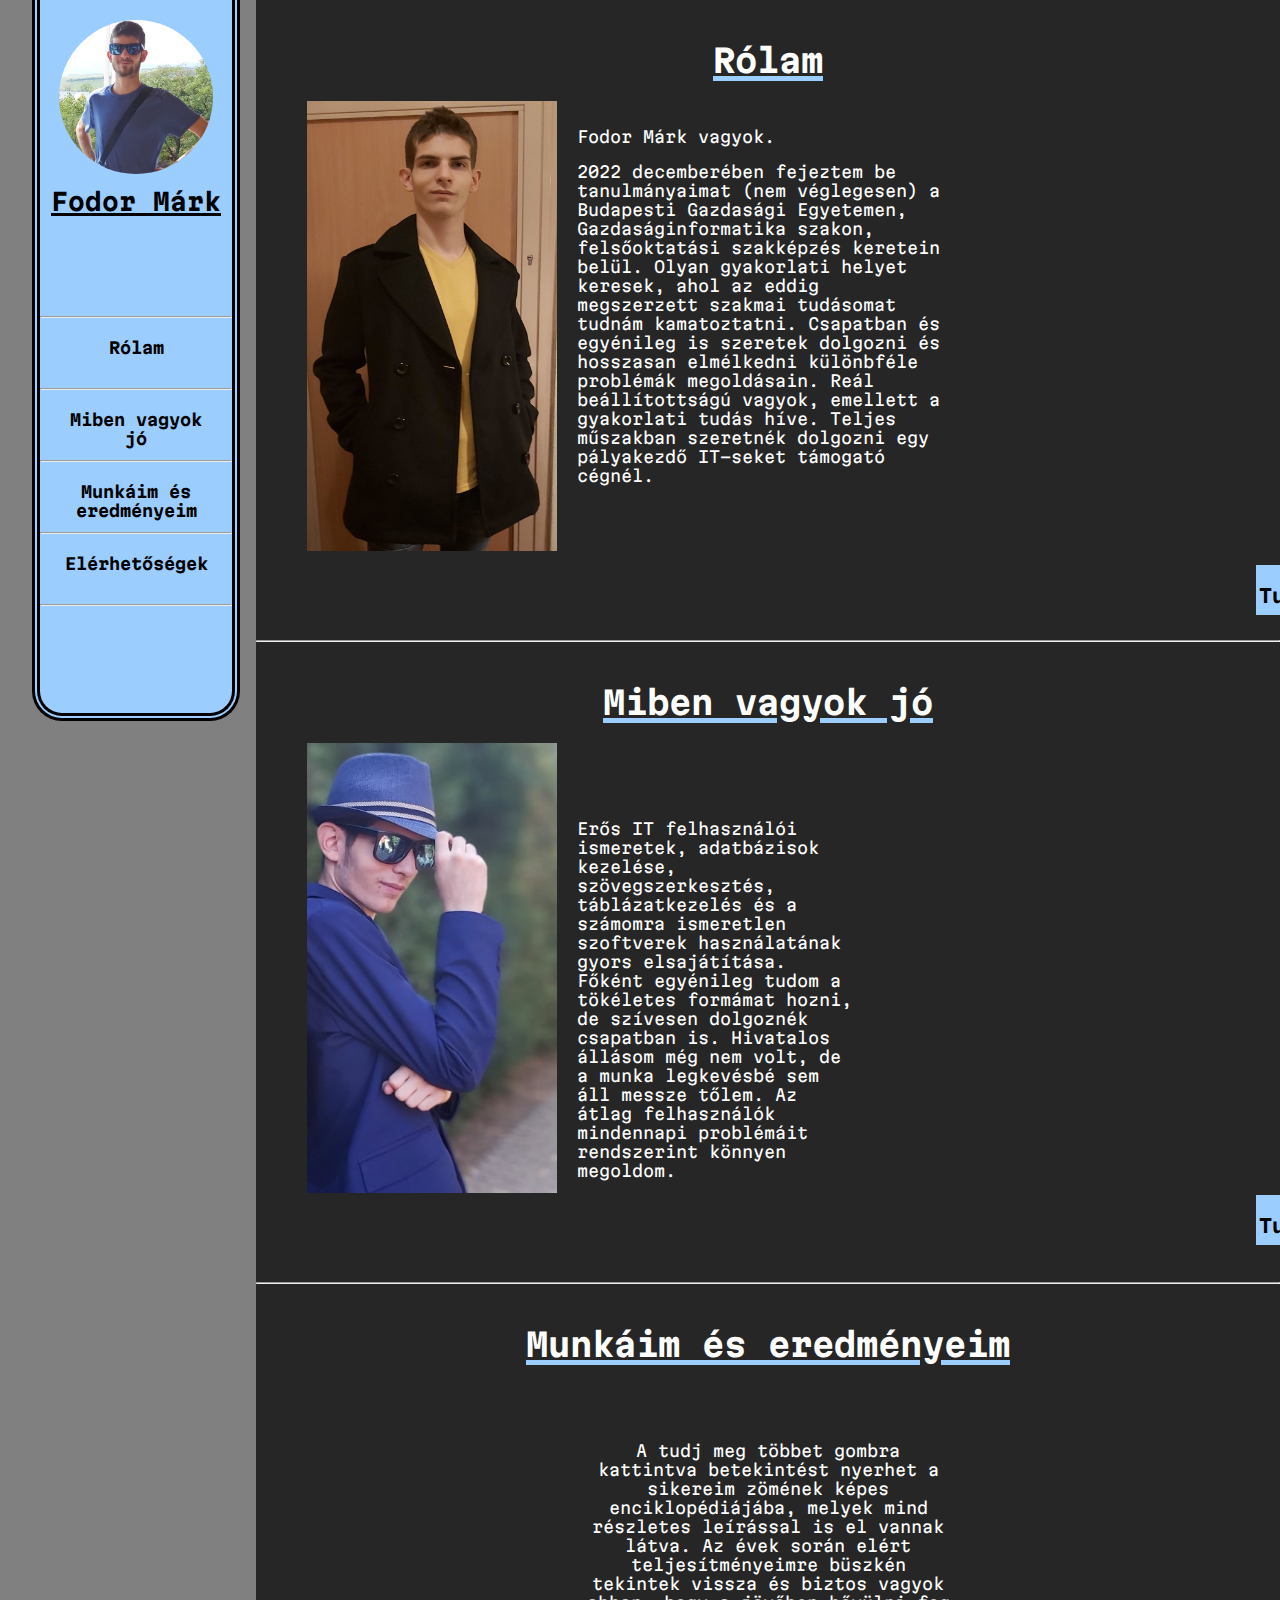
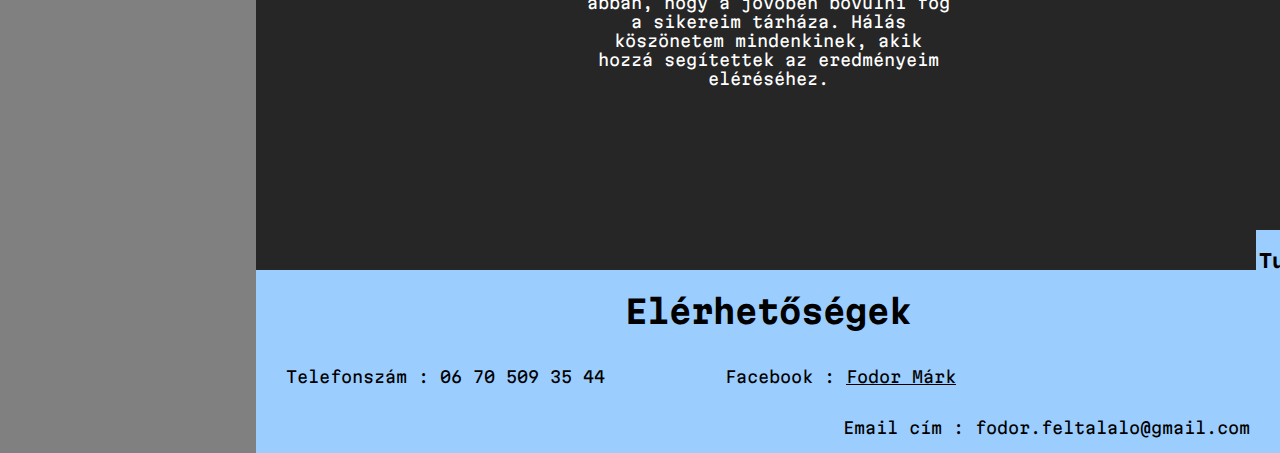
==== index.html @ 09546af9 "Add files via upload" ====
<!DOCTYPE HTML>
<html>

<head>
<meta charset="UTF-8">
<meta name="viewport" content="width=device-width, initial-scale=1.0">

<link rel="stylesheet" href="CSS/style.css">

<title>Fodor Márk portfólió főoldal</title>



<link rel="preconnect" href="https://fonts.googleapis.com">
<link rel="preconnect" href="https://fonts.gstatic.com" crossorigin>
<link href="https://fonts.googleapis.com/css2?family=Martian+Mono:wght@600&display=swap" rel="stylesheet">


</head>




<body>

<div class="oszlop1">
	<img class="profilkep" src="IMAGES/profilkép.jpg" alt="profilkép"></img>
	<h2 class="nev">Fodor Márk</h2>
	
	
	
	
	
	
	
	<hr>
	<a class="ugras" href="#1"><div class="laplink"><h4 class="nev">Rólam</h4></div></a>
	<hr>
	<a class="ugras" href="#2"><div class="laplink"><h4 class="nev">Miben vagyok jó</h4></div></a>
	<hr>
	<a class="ugras" href="#3"><div class="laplink"><h4 class="nev">Munkáim és eredményeim</h4></div></a>
	<hr>
	<a class="ugras" href="#4"><div class="laplink"><h4 class="nev">Elérhetőségek</h4></div></a>
	<hr>
	
	
	
	
</div>
<div class="oszlop2">

<div class="fejezet">
<h1 class="cim" id="1">Rólam</h1>



<img class="bemutatkozókep" src="IMAGES/bemutatkozókép.jpg" alt="egy kép rólam"></img>

<div class="bemutatkozokepmellett">

<p>
Fodor Márk vagyok.
</p>

<p>
2022 decemberében fejeztem be tanulmányaimat (nem véglegesen) a Budapesti Gazdasági Egyetemen, Gazdaságinformatika szakon, felsőoktatási szakképzés keretein belül. Olyan gyakorlati helyet keresek, ahol az eddig megszerzett szakmai tudásomat tudnám kamatoztatni. Csapatban és egyénileg is szeretek dolgozni és hosszasan elmélkedni különbféle problémák megoldásain. Reál beállítottságú vagyok, emellett a gyakorlati tudás híve. Teljes műszakban szeretnék dolgozni egy pályakezdő IT-seket támogató cégnél.
</p>

</div>



<a class="ujoldal" href="rolam.html" target="_blank">
<div class="tobbi1">
<h3 class="tovabb">Tudj meg többet</h3>
</div>
</a>

</div>

<hr>

<div class="fejezet">
<h1 class="cim" id="2">Miben vagyok jó</h1>

<img class="mibenvagyokjo" src="IMAGES/mibenvagyokjó.jpg" alt="egy kép rólam"></img>

<div class="mibenvagyokjokepmellett">

<p>
Erős IT felhasználói ismeretek, adatbázisok kezelése, szövegszerkesztés, táblázatkezelés és a számomra ismeretlen szoftverek használatának gyors elsajátítása. Főként egyénileg tudom a tökéletes formámat hozni, de szívesen dolgoznék csapatban is. Hivatalos állásom még nem volt, de a munka legkevésbé sem áll messze tőlem. Az átlag felhasználók mindennapi problémáit rendszerint könnyen megoldom.
</p>

</div>

<a class="ujoldal" href="mibenvagyokjo.html" target="_blank">
<div class="tobbi2">
<h3 class="tovabb">Tudj meg többet</h3>
</div>
</a>

</div>

<hr>

<div class="fejezet">
<h1 class="cim" id="3">Munkáim és eredményeim</h1>

<div class="eredmenyek">

<p>
A tudj meg többet gombra kattintva betekintést nyerhet a sikereim zömének képes enciklopédiájába, melyek mind részletes leírással is el vannak látva. Az évek során elért teljesítményeimre büszkén tekintek vissza és biztos vagyok abban, hogy a jövőben bővülni fog a sikereim tárháza. Hálás köszönetem mindenkinek, akik hozzá segítettek az eredményeim eléréséhez.
</p>

</div>

<a class="ujoldal" href="eredményeim.html" target="_blank">
<div class="tobbi3">
<h3 class="tovabb">Tudj meg többet</h3>
</div>
</a>
</div>



<div class="lábjegyzet">

<h1 class="cim2" id="4">Elérhetőségek</h1>

<p class="elerhetoseg">
Telefonszám : 06 70 509 35 44
</p>

<p class="elerhetoseg2">
Facebook : <a class="facebook" href="https://www.facebook.com/mark.fodor.77" target="_blank">Fodor Márk</a>
</p>

<p class="elerhetoseg3">
Email cím : fodor.feltalalo@gmail.com
</p>

</div>










</div>







</body>

</html>
---- CSS/style.css ----
*{
	font-family: 'Martian Mono', monospace;
}

body{
	background-color:gray;
	margin:0px;
	padding:0px;
	background-image: url('https://souravsinha.com/wp-content/uploads/2021/08/Financial-freedom.jpg');
	background-repeat: no-repeat;
	background-attachment: fixed;
}



div.oszlop1{
	float:left;
	width:15%;
	height:713px;
	background-color:#9BCDFF;
	margin:0px 0px 0px 2.5%;
	border-radius: 0px 0px 30px 30px;
	
	
	border-top-style: none;
  border-right-style: double;
  border-bottom-style: double;
  border-left-style: double;
  border-color: black;
  border-width: 8px;
}

div.oszlop2{
	float:right;
	width:80%;
	height:2053px;
	position: relative;
	background: rgba(0, 0, 0, .7)
}




img.profilkep{
	height:width;
	width:80%;
	margin:20px 0px 0px 10%;
	border-radius: 1000px;
}


hr{
	margin:0px;
}


h2.nev{
	text-align:center;
	margin:10px 0px 100px 0px;
	
	text-decoration: underline black 3px;
}

h4.nev{
	text-align:center;
	margin:0px;
	padding:20px;
	color:black;
}

div.laplink{
	background-color:#9BCDFF;
	width:100%;
	height:70px;
	margin:0px;
}

div.laplink:hover{
	background-color:white;
}


div.laplink:hover, h4.nev:link{
	color:#2693FF;
}

div.laplink:hover, h4.nev:visited{
	color:#2693FF;
}


div.laplink:hover, h4.nev:hover{
	color:#2693FF;
}


div.laplink:hover, h4.nev:active{
	color:#2693FF;
}

a.ugras{
	text-decoration: none;
}

p{
	color:white;
}

h1.cim{
	color:white;
	text-align:center;
	text-decoration: underline #9BCDFF 5px;
}

div.lábjegyzet{
	background-color:#9BCDFF;
	
	position: absolute;
	bottom: 0px;
	width:100%;
}

h1.cim2{
	color:black;
	text-align:center;
}

p.elerhetoseg{
	color:black;
	float:left;
	padding:0px 0px 0px 30px;
}

p.elerhetoseg2{
	color:black;
	float:left;
	padding:0px 0px 0px 120px;
}

p.elerhetoseg3{
	color:black;
	float:right;
	padding:0px 30px 0px 0px;
}

a.facebook:link{
	color:black;
}

a.facebook:visited{
	color:black;
}

a.facebook:hover{
	color:black;
}

a.facebook:active{
	color:black;
}

div.fejezet{
	width:90%;
	height:600px;
	margin:10px auto;
	padding:10px;
}

img.bemutatkozókep{
	height:450px;
	width:250px;
	float:left;
}

img.mibenvagyokjo{
	height:450px;
	width:250px;
	float:left;
}

div.tobbi1{
	background-color:#9BCDFF;
	width:200px;
	height:50px;
	
	position:absolute;
    left: 1000px;
    top: 565px;
}

div.tobbi2{
	background-color:#9BCDFF;
	width:200px;
	height:50px;
	
	position:absolute;
    left: 1000px;
    top: 1195px;
}

div.tobbi3{
	background-color:#9BCDFF;
	width:200px;
	height:50px;
	
	position:absolute;
    left: 1000px;
    top: 1830px;
}

h3.tovabb{
	text-align:center;
}

a.ujoldal{
	text-decoration: none;
	color:black;
}

div.tobbi1:hover{
	background-color:white;
}

div.tobbi1:hover, h3.tovabb:link{
	color:#2693FF;
}

div.tobbi1:hover, h3.tovabb:visited{
	color:#2693FF;
}


div.tobbi1:hover, h3.tovabb:hover{
	color:#2693FF;
}


div.tobbi1:hover, h3.tovabb:active{
	color:#2693FF;
}



div.tobbi2:hover{
	background-color:white;
}

div.tobbi2:hover, h3.tovabb:link{
	color:#2693FF;
}

div.tobbi2:hover, h3.tovabb:visited{
	color:#2693FF;
}


div.tobbi2:hover, h3.tovabb:hover{
	color:#2693FF;
}


div.tobbi2:hover, h3.tovabb:active{
	color:#2693FF;
}



div.tobbi3:hover{
	background-color:white;
}

div.tobbi3:hover, h3.tovabb:link{
	color:#2693FF;
}

div.tobbi3:hover, h3.tovabb:visited{
	color:#2693FF;
}


div.tobbi3:hover, h3.tovabb:hover{
	color:#2693FF;
}


div.tobbi3:hover, h3.tovabb:active{
	color:#2693FF;
}

div.bemutatkozokepmellett{
	padding:10px 10px 10px 270px;
	width:40%;
}

div.mibenvagyokjokepmellett{
	padding:60px 10px 10px 270px;
	width:30%;
}

div.eredmenyek{
	width:40%;
	text-align:center;
	margin:0px auto;
	padding:40px 0px 0px 0px;
}
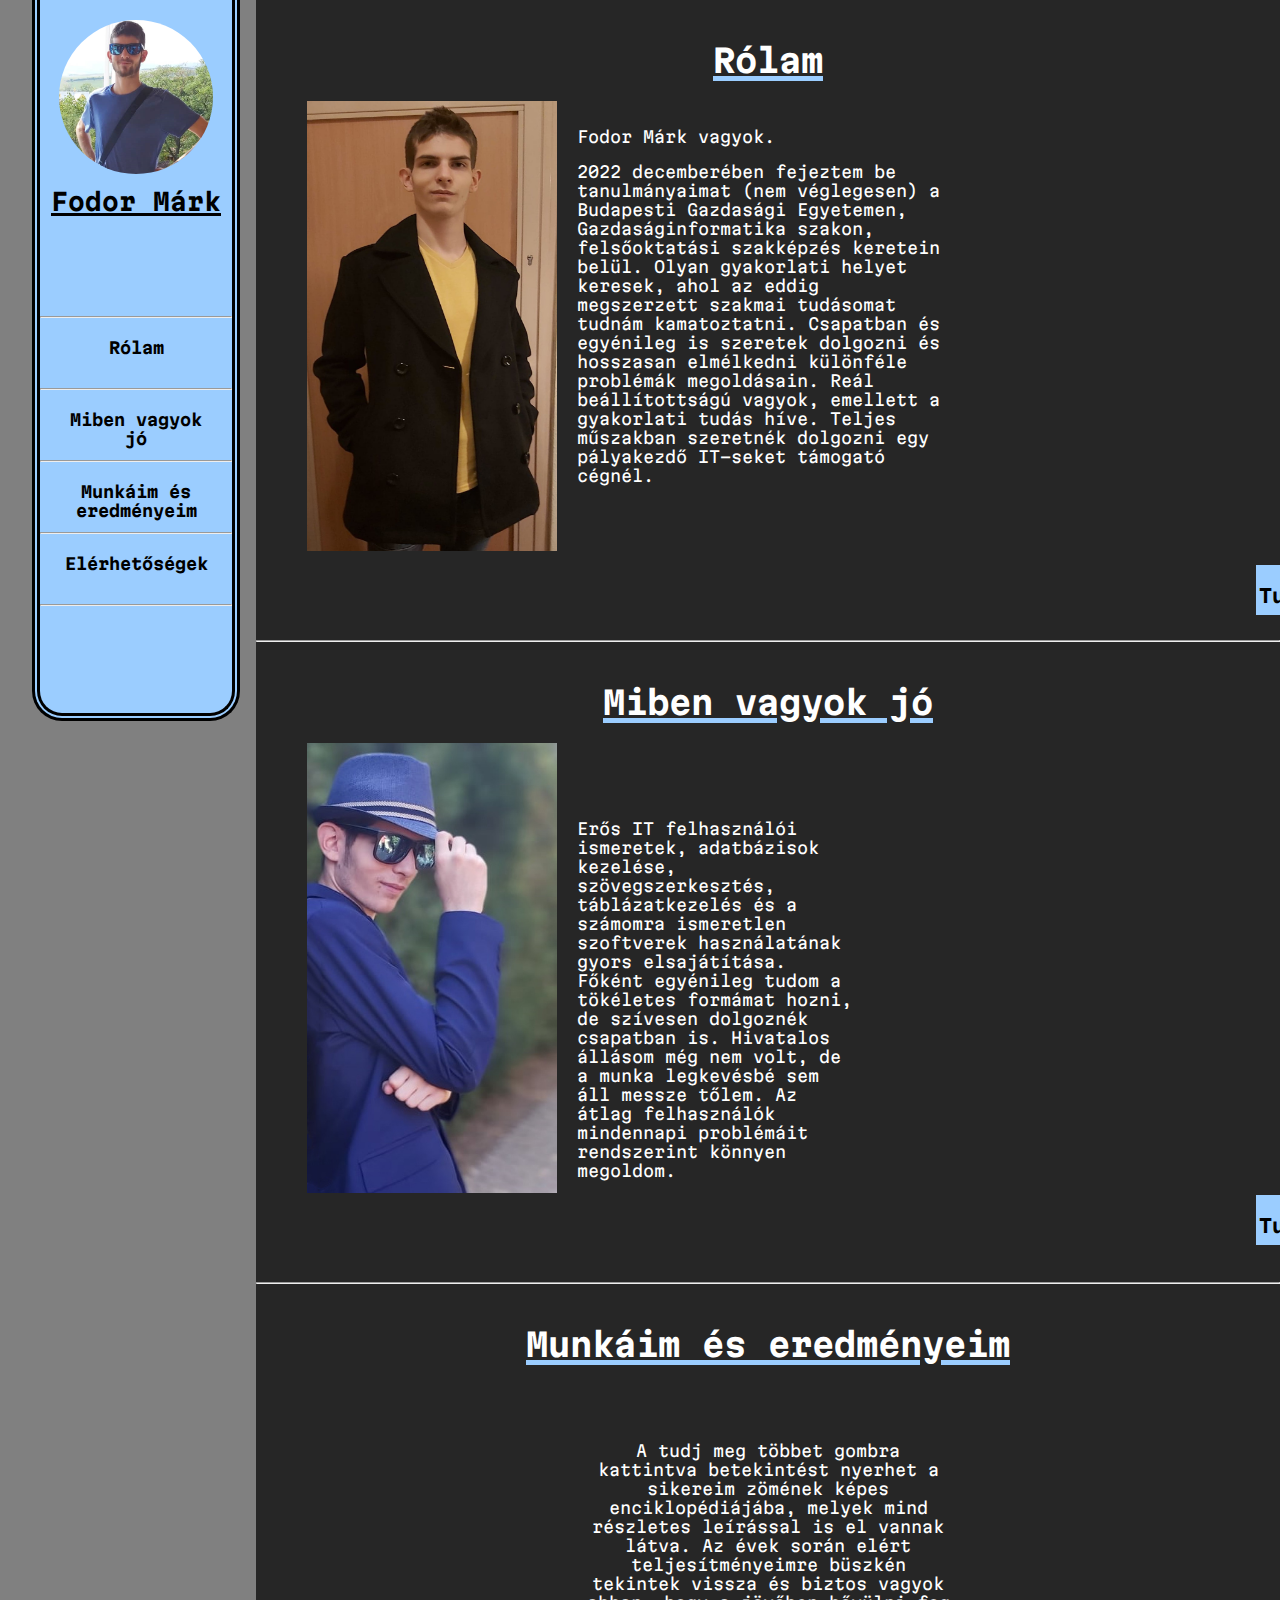
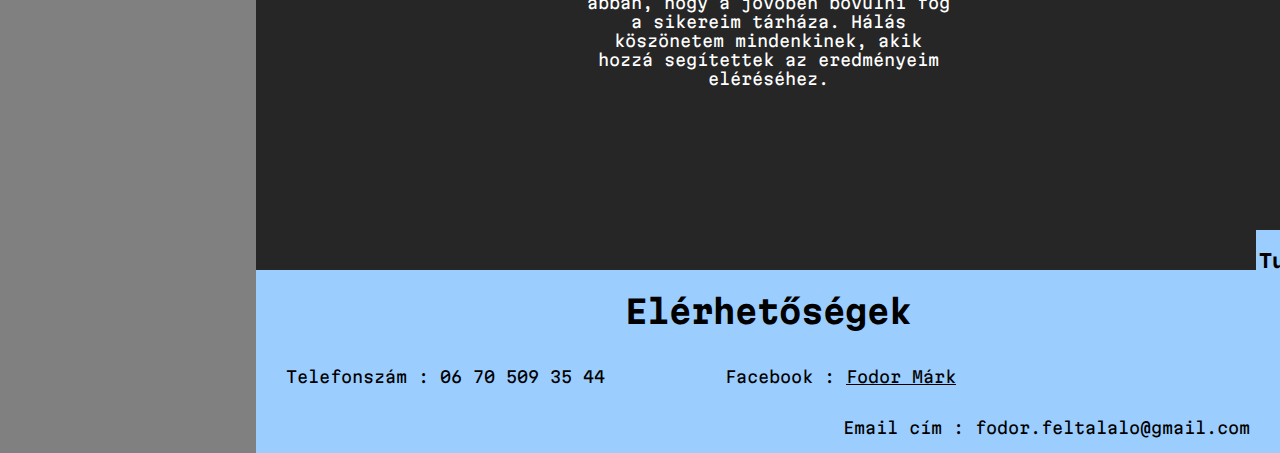
==== commit 677e6f14: "Update index.html" ====
--- a/index.html
+++ b/index.html
@@ -1,5 +1,5 @@
 <!DOCTYPE HTML>
-<html>
+<html lang="hu">
 
 <head>
 <meta charset="UTF-8">
@@ -24,7 +24,7 @@
 <body>
 
 <div class="oszlop1">
-	<img class="profilkep" src="IMAGES/profilkép.jpg" alt="profilkép"></img>
+	<img class="profilkep" src="IMAGES/profilkép.jpg" alt="profilkép">
 	<h2 class="nev">Fodor Márk</h2>
 	
 	
@@ -54,7 +54,7 @@
 
 
 
-<img class="bemutatkozókep" src="IMAGES/bemutatkozókép.jpg" alt="egy kép rólam"></img>
+<img class="bemutatkozókep" src="IMAGES/bemutatkozókép.jpg" alt="egy kép rólam">
 
 <div class="bemutatkozokepmellett">
 
@@ -63,7 +63,7 @@
 </p>
 
 <p>
-2022 decemberében fejeztem be tanulmányaimat (nem véglegesen) a Budapesti Gazdasági Egyetemen, Gazdaságinformatika szakon, felsőoktatási szakképzés keretein belül. Olyan gyakorlati helyet keresek, ahol az eddig megszerzett szakmai tudásomat tudnám kamatoztatni. Csapatban és egyénileg is szeretek dolgozni és hosszasan elmélkedni különbféle problémák megoldásain. Reál beállítottságú vagyok, emellett a gyakorlati tudás híve. Teljes műszakban szeretnék dolgozni egy pályakezdő IT-seket támogató cégnél.
+2022 decemberében fejeztem be tanulmányaimat (nem véglegesen) a Budapesti Gazdasági Egyetemen, Gazdaságinformatika szakon, felsőoktatási szakképzés keretein belül. Olyan gyakorlati helyet keresek, ahol az eddig megszerzett szakmai tudásomat tudnám kamatoztatni. Csapatban és egyénileg is szeretek dolgozni és hosszasan elmélkedni különféle problémák megoldásain. Reál beállítottságú vagyok, emellett a gyakorlati tudás híve. Teljes műszakban szeretnék dolgozni egy pályakezdő IT-seket támogató cégnél.
 </p>
 
 </div>
@@ -83,7 +83,7 @@
 <div class="fejezet">
 <h1 class="cim" id="2">Miben vagyok jó</h1>
 
-<img class="mibenvagyokjo" src="IMAGES/mibenvagyokjó.jpg" alt="egy kép rólam"></img>
+<img class="mibenvagyokjo" src="IMAGES/mibenvagyokjó.jpg" alt="egy kép rólam">
 
 <div class="mibenvagyokjokepmellett">
 
@@ -160,4 +160,4 @@
 
 </body>
 
-</html>+</html>
